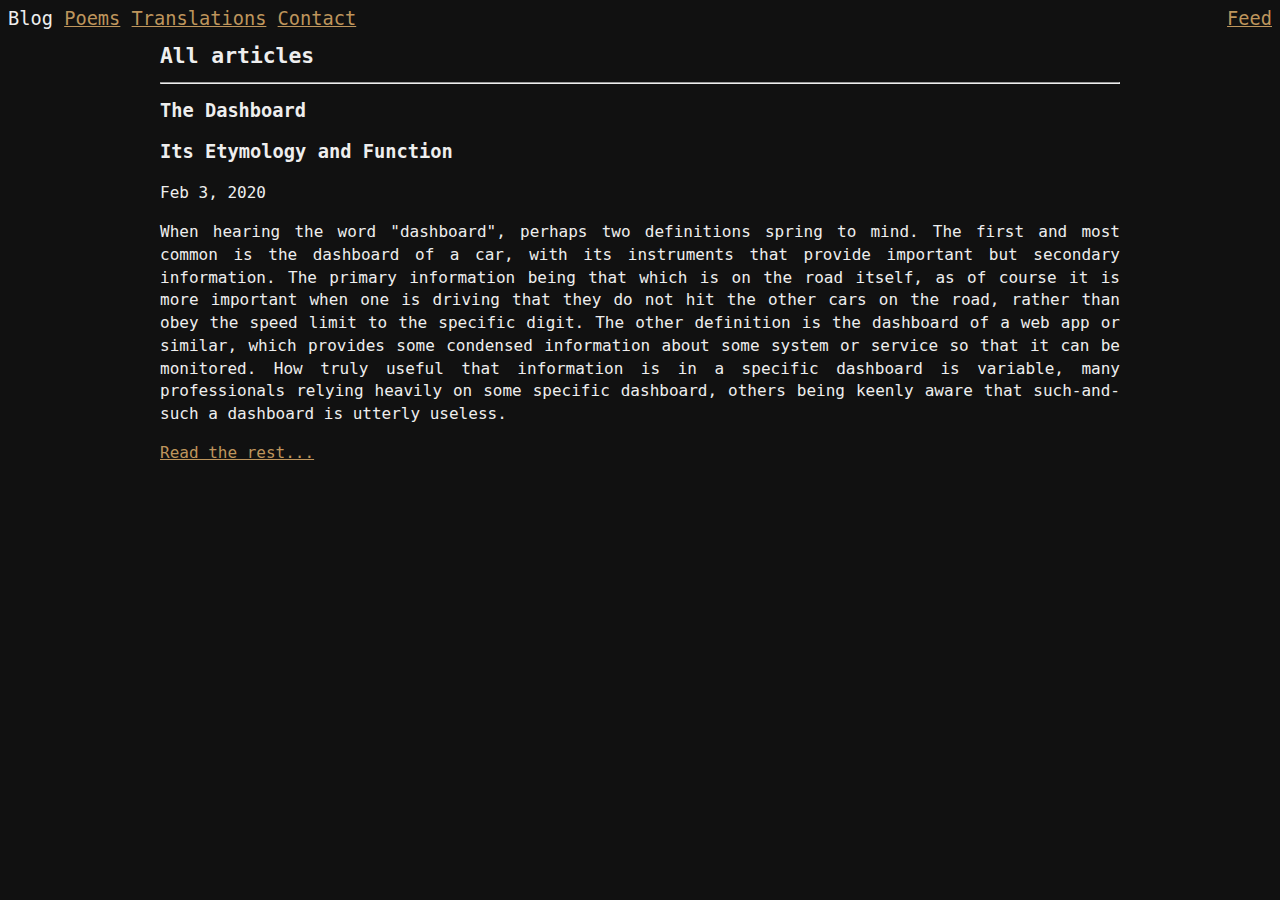
==== index.html @ 59040940 "20200605" ====
<!DOCTYPE html>
<meta charset="utf-8">

<link rel="stylesheet" type="text/css" href="style.css"/>

<nav>
    <span>Blog</span>
    <a href="poems.html">Poems</a>
    <a href="translations.html">Translations</a>
    <a href="contact.html">Contact</a>

    <a style="float: right" href="feed.atom">Feed</a>
</nav>

<article>
<h1>All articles</h1>

<hr>

<h2>The Dashboard</h2>
<h3>Its Etymology and Function</h3>
<span>Feb 3, 2020</span>
<p>
When hearing the word "dashboard", perhaps two definitions spring to mind. The
first and most common is the dashboard of a car, with its instruments that
provide important but secondary information. The primary information being that
which is on the road itself, as of course it is more important when one is
driving that they do not hit the other cars on the road, rather than obey the speed limit
to the specific digit. The other definition is the dashboard of a web app or similar,
which provides some condensed information about some system or service so
that it can be monitored. How truly useful that information is in a specific
dashboard is variable, many professionals relying heavily on some specific
dashboard, others being keenly aware that such-and-such a dashboard is utterly
useless.
</p>
<p>
<a href="article/dashboard.html">Read the rest...</a>
</p>
</article>
---- style.css ----
html {
    background-color: #111;
    color: #eee;
    font-family: Monospace;
    line-height: 175%;
}

nav {
    font-size: 14pt;
}

article {
    font-size: 12pt;
    max-width: 720pt;
    padding: 0 10%;
    margin: 0 auto;
}

/* Paragraphs of main content */
article p {
    text-align: justify;
}

article .quote {
    padding: 2% 5%;
    font-style: italic;
}

article .quote-name {
    text-align: right;
    padding-right: 5%;
    font-variant: small-caps;
    font-size: 12pt;
    font-style: normal;
}

h1 {
    font-size: 16pt;
}

h2 {
    font-size: 14pt;
}

footer {
}

a {
  color: #be955c;
}

a:visited {
  color: #9a4f50;
}

img.main {
  width: 90%;
  margin: auto;
  display: block;
}

img.right {
  max-width: 50%;
  float: right;
}

img.contact-card {
  border-radius: 50%;
}

.author {
    text-align: right;
    padding-right: 5%;
    font-variant: small-caps;
    font-size: 12pt;
}

.date {
    text-align: right;
    padding-right: 5%;
    font-size: 10pt;
}
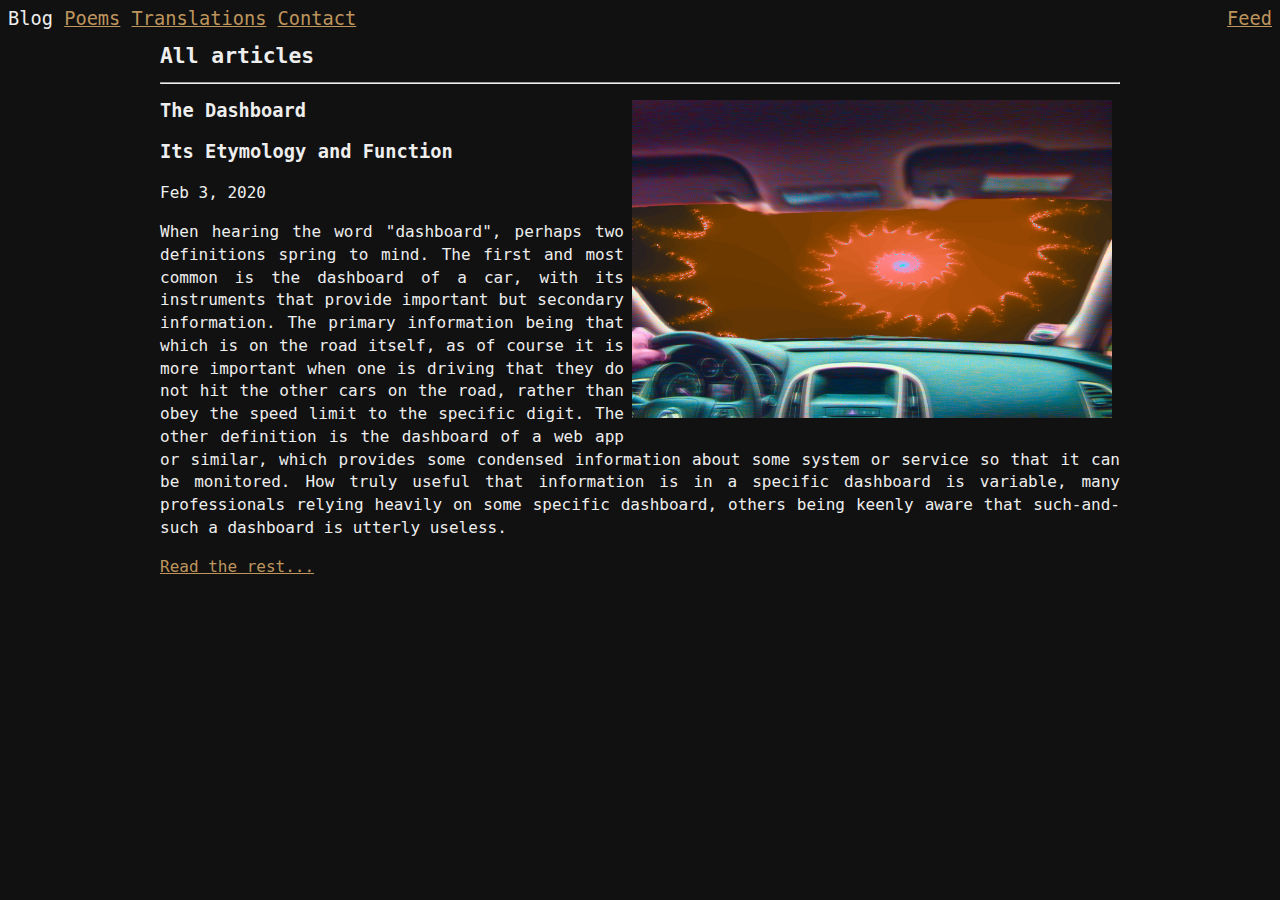
==== commit 065e4969: "20200607" ====
--- a/index.html
+++ b/index.html
@@ -17,6 +17,7 @@
 
 <hr>
 
+<img class="right" src="image/dashboard.png">
 <h2>The Dashboard</h2>
 <h3>Its Etymology and Function</h3>
 <span>Feb 3, 2020</span>
--- a/style.css
+++ b/style.css
@@ -62,6 +62,7 @@
 img.right {
   max-width: 50%;
   float: right;
+  padding: .5em;
 }
 
 img.contact-card {
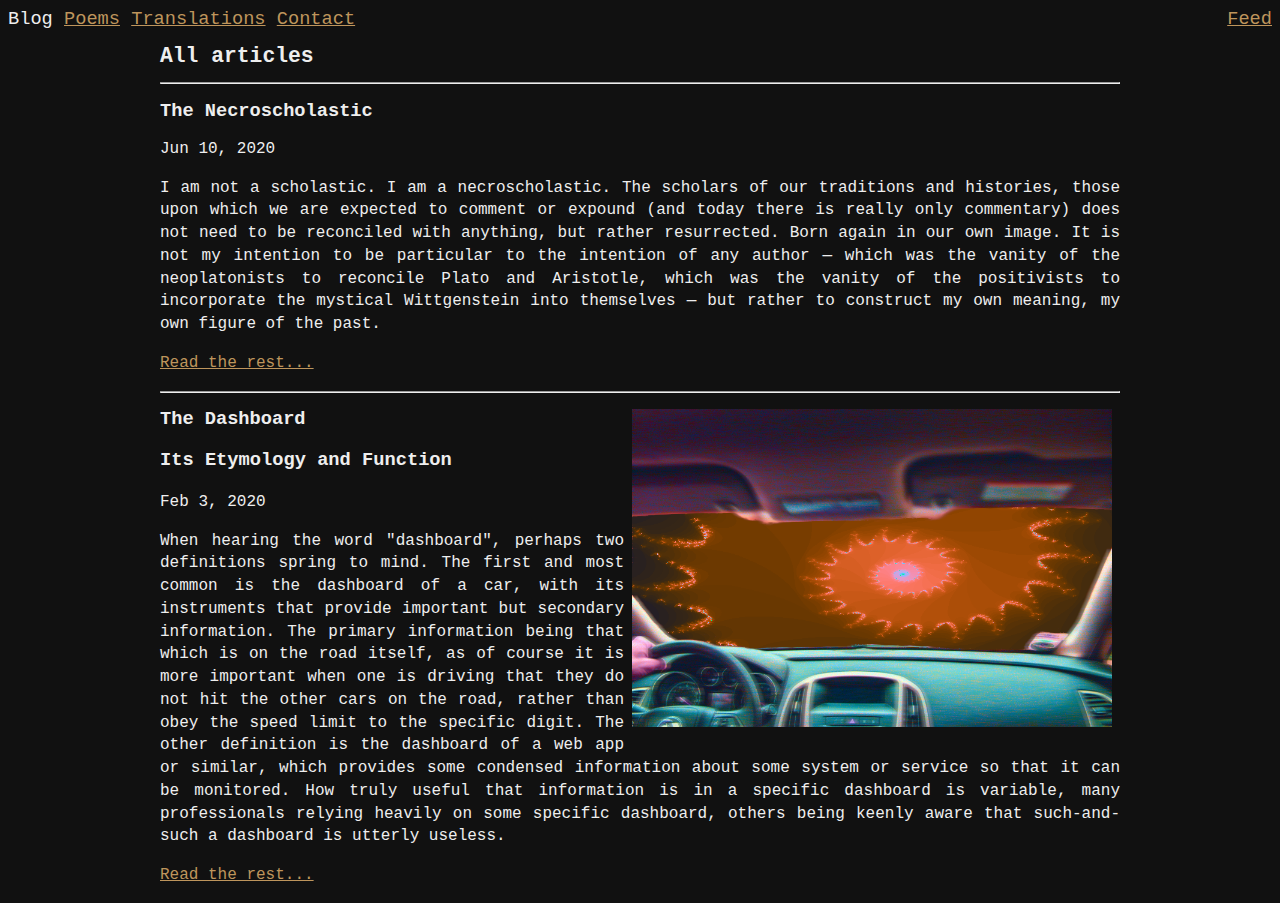
==== commit 096d37d8: "20200610" ====
--- a/index.html
+++ b/index.html
@@ -16,7 +16,23 @@
 <h1>All articles</h1>
 
 <hr>
+<h2>The Necroscholastic</h2>
+<span>Jun 10, 2020</span>
+<p>
+I am not a scholastic. I am a necroscholastic. The scholars of our traditions
+and histories, those upon which we are expected to comment or expound (and
+today there is really only commentary) does not need to be reconciled with
+anything, but rather resurrected. Born again in our own image. It is not my
+intention to be particular to the intention of any author &mdash; which was the
+vanity of the neoplatonists to reconcile Plato and Aristotle, which was the vanity
+of the positivists to incorporate the mystical Wittgenstein into themselves
+&mdash; but rather to construct my own meaning, my own figure of the past.
+</p>
+<p>
+<a href="article/necroscholastism.html">Read the rest...</a>
+</p>
 
+<hr>
 <img class="right" src="image/dashboard.png">
 <h2>The Dashboard</h2>
 <h3>Its Etymology and Function</h3>
@@ -37,4 +53,5 @@
 <p>
 <a href="article/dashboard.html">Read the rest...</a>
 </p>
+
 </article>
--- a/style.css
+++ b/style.css
@@ -24,6 +24,10 @@
 article .quote {
     padding: 2% 5%;
     font-style: italic;
+}
+
+article .quote em {
+    font-style: normal;
 }
 
 article .quote-name {
